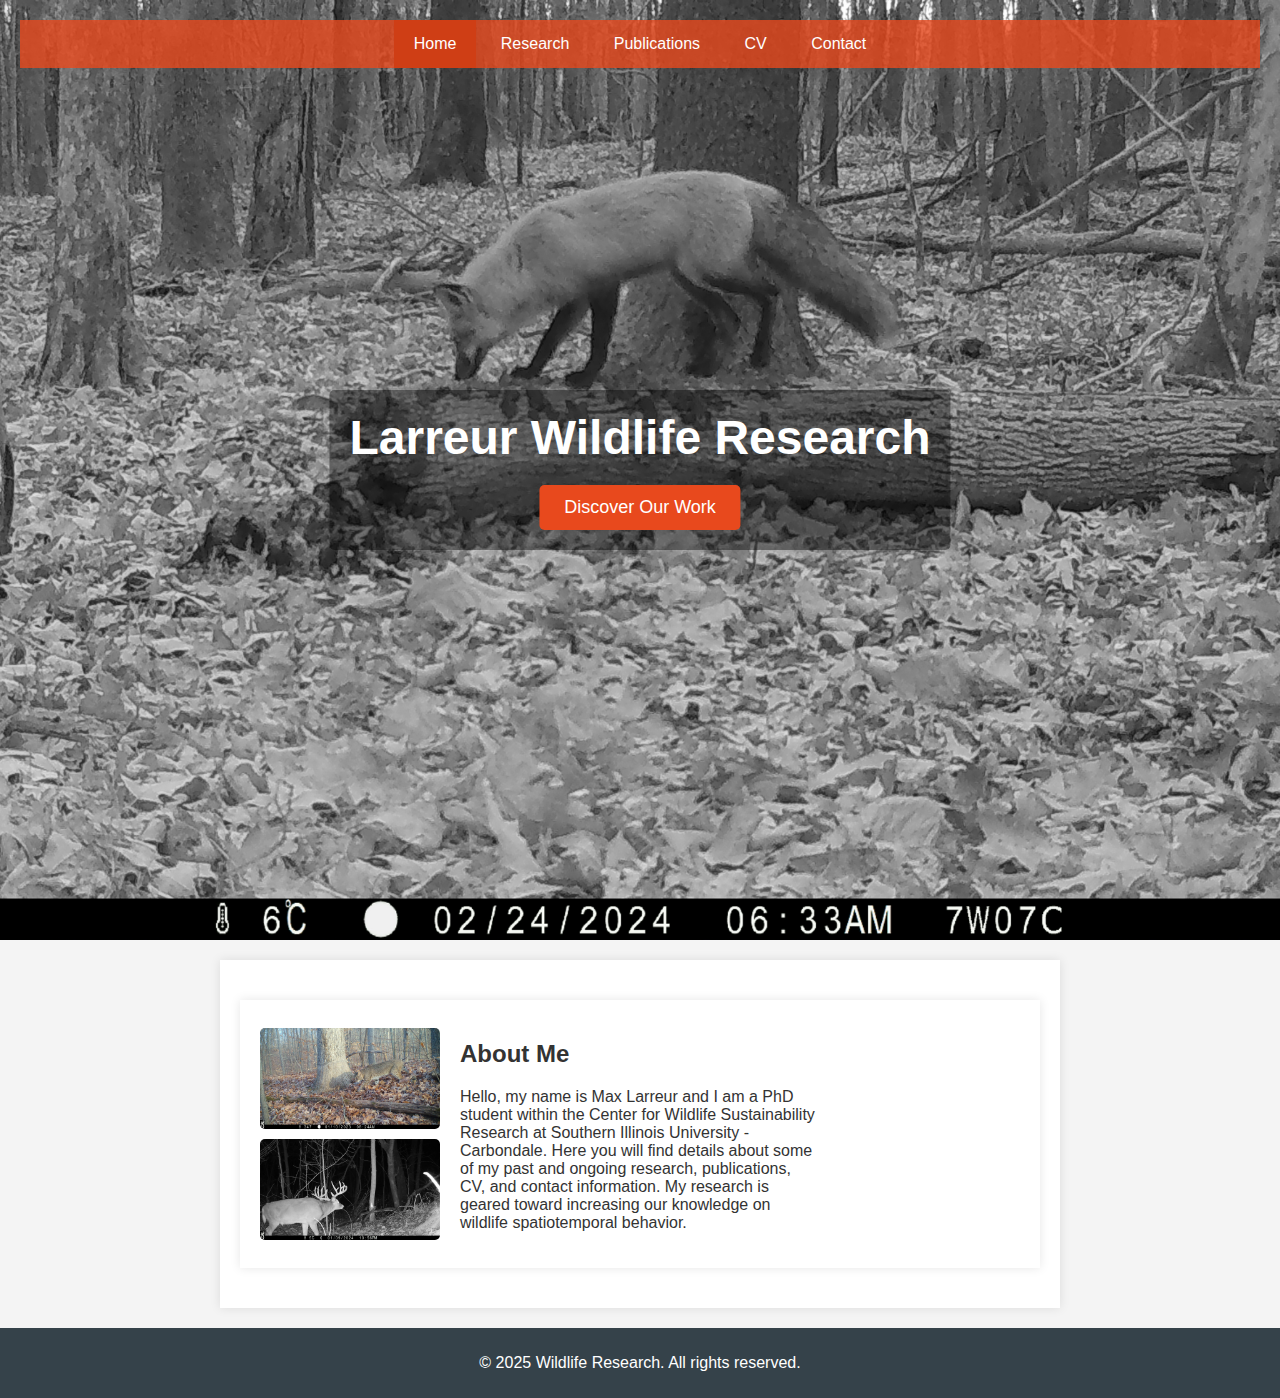
==== index.html @ 39ba8342 "Update index.html" ====
<!DOCTYPE html>
<html lang="en">
<head>
  <meta charset="UTF-8" />
  <meta name="viewport" content="width=device-width, initial-scale=1.0" />
  <title>Larreur Wildlife Research | Home</title>
  <link rel="stylesheet" href="style.css" />
</head>
<body>
  <!-- Hero Header Section -->
  <header class="hero">
    <nav>
      <ul>
        <li><a href="index.html" class="active">Home</a></li>
        <li><a href="research.html">Research</a></li>
        <li><a href="https://scholar.google.com/citations?user=DZuX8FkAAAAJ&hl=en&oi=ao" target="_blank">Publications</a></li>
        <li><a href="cv.html">CV</a></li>
        <li><a href="contact.html">Contact</a></li>
      </ul>
    </nav>
    <div class="hero-content">
      <h1>Larreur Wildlife Research</h1>
      <a class="cta-button" href="research.html">Discover Our Work</a>
    </div>
  </header>

  <main>
    <!-- About Me Section -->
    <section class="about-me">
      <div class="about-left">
        <img src="image/bob.JPG" alt="Bobcat Photo">
        <img src="image/big_deer.JPG" alt="Skunk Photo">
      </div>
      <div class="about-text">
        <h2>About Me</h2>
        <p>
          Hello, my name is Max Larreur and I am a PhD student within the Center for Wildlife Sustainability Research at Southern Illinois University - Carbondale.
          Here you will find details about some of my past and ongoing research, publications, CV, and contact information.
          My research is geared toward increasing our knowledge on wildlife spatiotemporal behavior.
        </p>
      </div>
      <div class="about-video">
        <video src="image/bobcat_video.mp4" autoplay loop muted playsinline></video>
      </div>
    </section>
  </main>

  <footer>
    <p>&copy; 2025 Wildlife Research. All rights reserved.</p>
  </footer>
</body>
</html>
---- style.css ----
/* General Styles */
body {
  font-family: Arial, sans-serif;
  margin: 0;
  padding: 0;
  background: #f4f4f4;
  color: #333;
}

/* Header */
header {
  background: #35424a;
  color: #fff;
  padding: 20px;
  text-align: center;
}

/* Navigation */
nav {
  background: #e8491d;
}
nav ul {
  list-style: none;
  margin: 0;
  padding: 0;
  text-align: center;
}
nav ul li {
  display: inline-block;
}
nav ul li a {
  display: inline-block;
  padding: 15px 20px;
  color: #fff;
  text-decoration: none;
  font-size: 16px;
}
nav ul li a:hover,
nav ul li a.active {
  background: #cf3e15;
}

/* Main Content */
main {
  padding: 20px;
  max-width: 800px;
  margin: 20px auto;
  background: #fff;
  box-shadow: 0 0 10px rgba(0,0,0,0.1);
}

/* Footer */
footer {
  background: #35424a;
  color: #fff;
  text-align: center;
  padding: 10px;
}

/* Hero Section for Home Page */
.hero {
  position: relative;
  height: 100vh;
  background: url('image/RF_log.JPG') no-repeat center center/cover;
  color: #fff;
}

/* Optional: Adjust navigation background in the hero section */
.hero nav {
  background: rgba(232, 73, 29, 0.8); /* Slightly transparent version of #e8491d */
}

/* Hero Content */
.hero .hero-content {
  position: absolute;
  top: 50%;
  left: 50%;
  transform: translate(-50%, -50%);
  text-align: center;
  background: rgba(0, 0, 0, 0.4); /* Optional overlay for better text readability */
  padding: 20px;
  border-radius: 5px;
}

.hero .hero-content h1 {
  font-size: 48px;
  margin: 0 0 20px 0;
}

.hero .hero-content p {
  font-size: 20px;
  margin: 0 0 20px 0;
}

/* Call-to-Action Button */
.hero .cta-button {
  display: inline-block;
  padding: 12px 25px;
  background: #e8491d;
  color: #fff;
  text-decoration: none;
  font-size: 18px;
  border-radius: 5px;
  transition: background 0.3s ease;
}

.hero .cta-button:hover {
  background: #cf3e15;
}

/* About Me Section */
.about-me {
  display: flex;
  align-items: center;
  justify-content: center;
  gap: 20px;
  max-width: 800px;
  margin: 20px auto;
  background: #fff;
  padding: 20px;
  box-shadow: 0 0 10px rgba(0,0,0,0.1);
}

.about-text {
  flex: 1;
}

.about-image {
  flex: 1;
  text-align: center;
}

.about-image img {
  max-width: 100%;
  height: auto;
  border-radius: 5px;
}

/* Research Section Styles */
.research-section {
  display: flex;
  align-items: flex-start;
  gap: 20px;
  margin-bottom: 40px;
}

.research-text {
  flex: 2;
}

.research-image {
  flex: 1;
  text-align: center;
}

.research-image img {
  max-width: 100%;
  height: auto;
  border-radius: 5px;
}

/* About Me Section - Updated for 3 Columns */
.about-me {
  display: flex;
  align-items: center;
  justify-content: center;
  gap: 20px;
  max-width: 1000px; /* Adjust width as needed */
  margin: 20px auto;
  background: #fff;
  padding: 20px;
  box-shadow: 0 0 10px rgba(0,0,0,0.1);
}

.about-left {
  flex: 1;
  display: flex;
  flex-direction: column;
  gap: 10px;
}

.about-text {
  flex: 2;
}

.about-video {
  flex: 1;
  text-align: center;
}

/* Ensure images and video fit their containers */
.about-left img,
.about-video video {
  max-width: 100%;
  height: auto;
  border-radius: 5px;
}
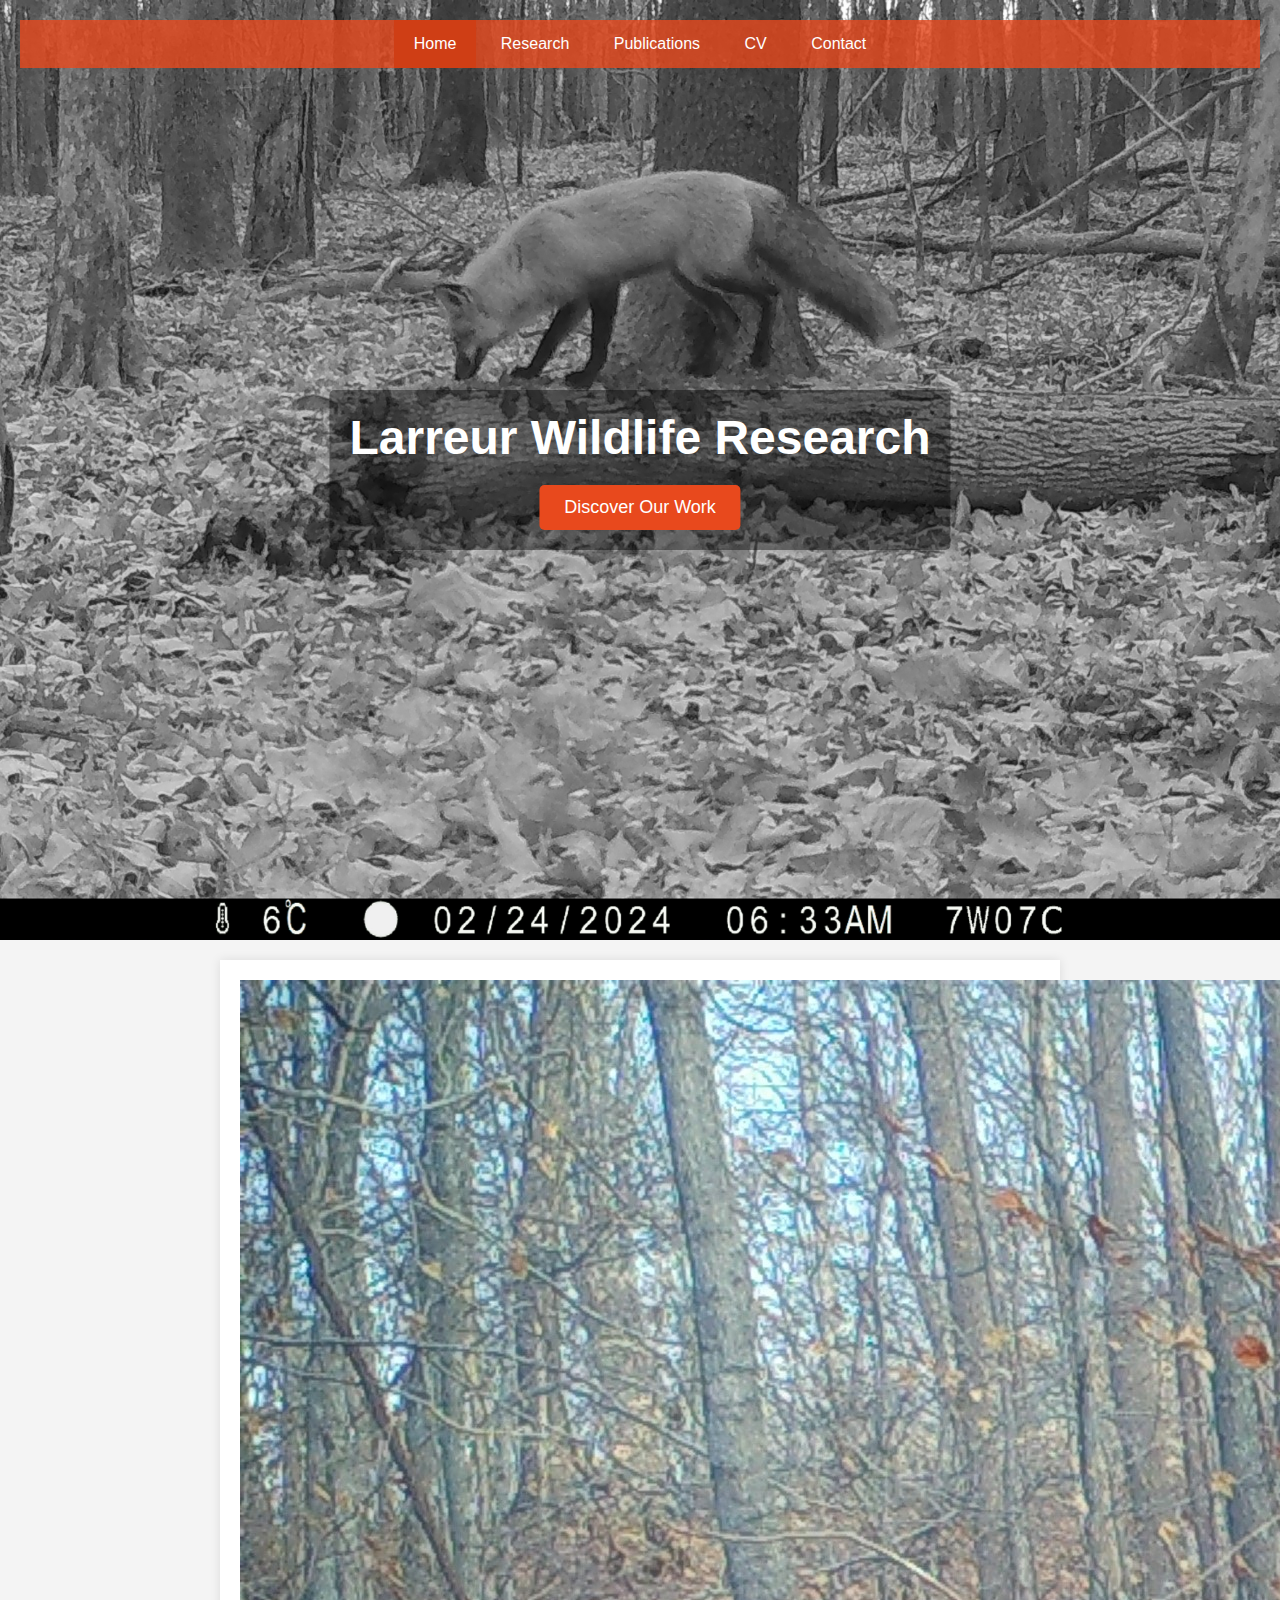
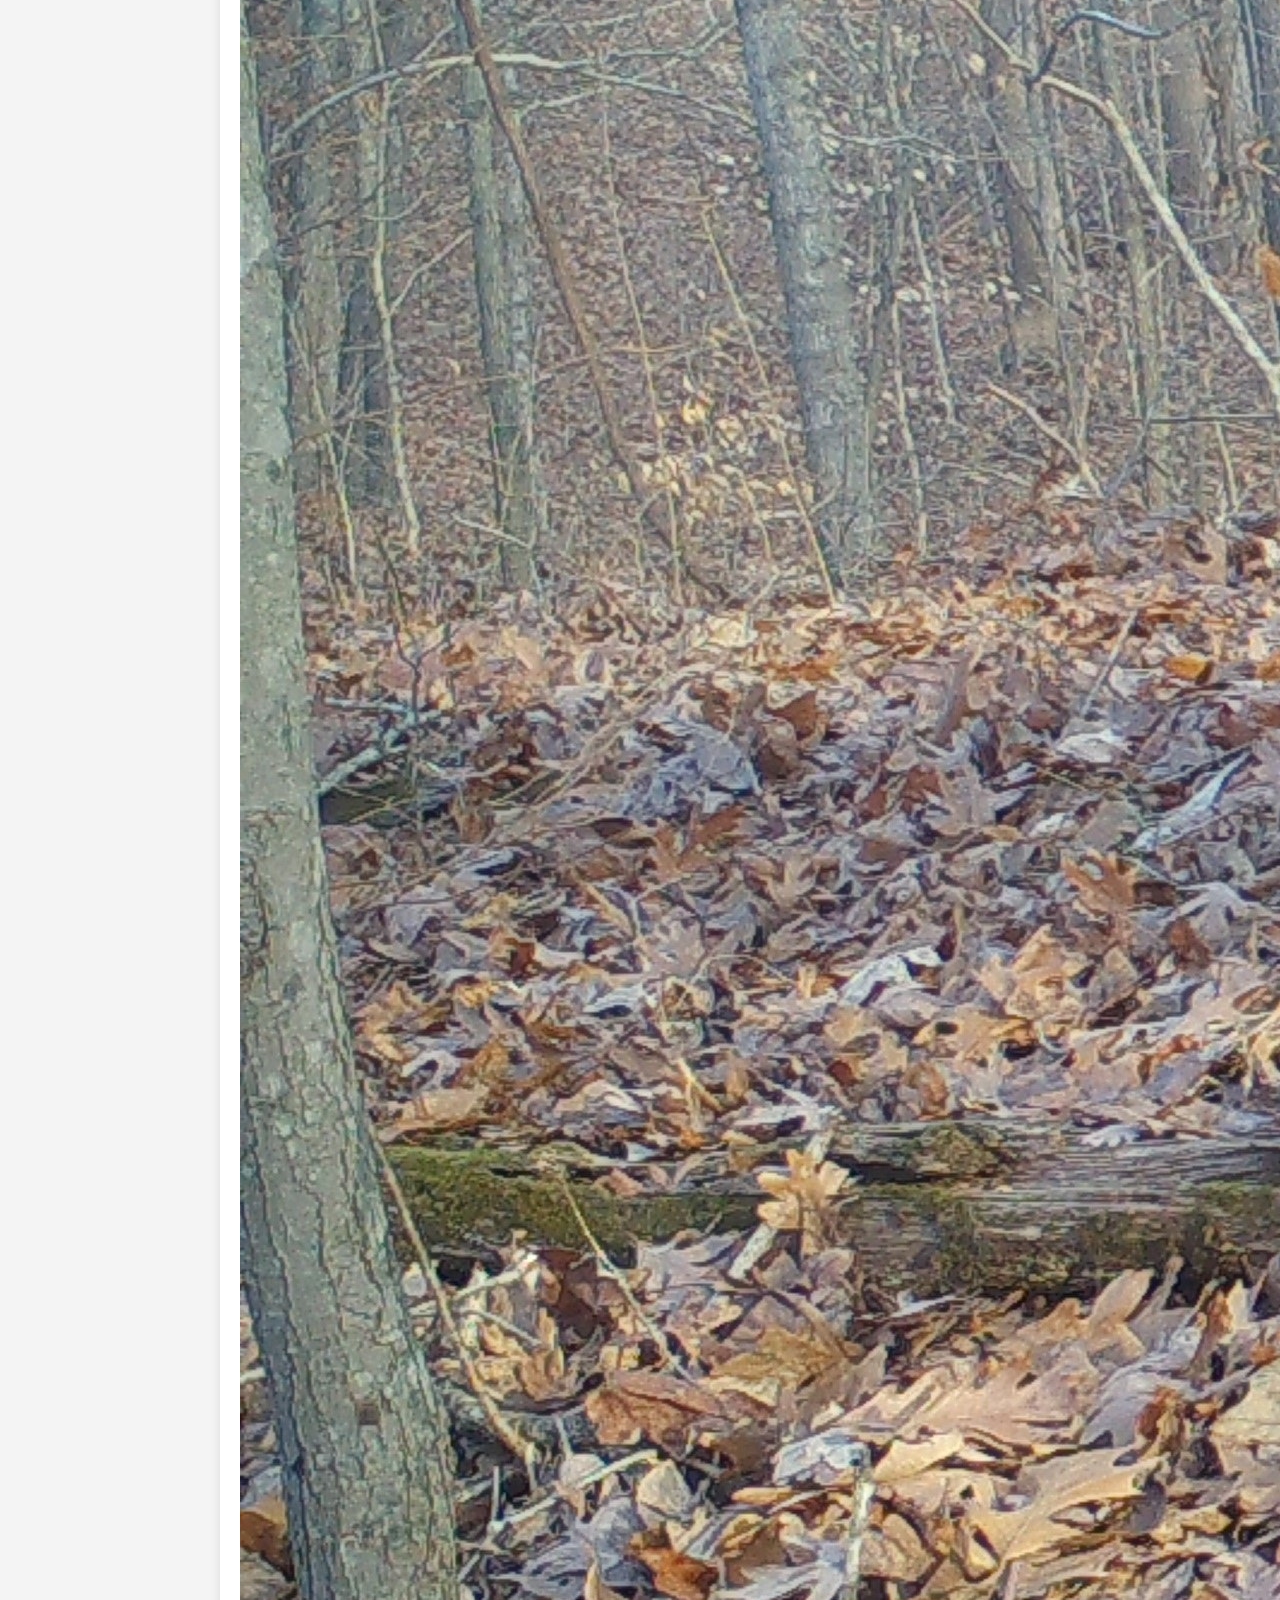
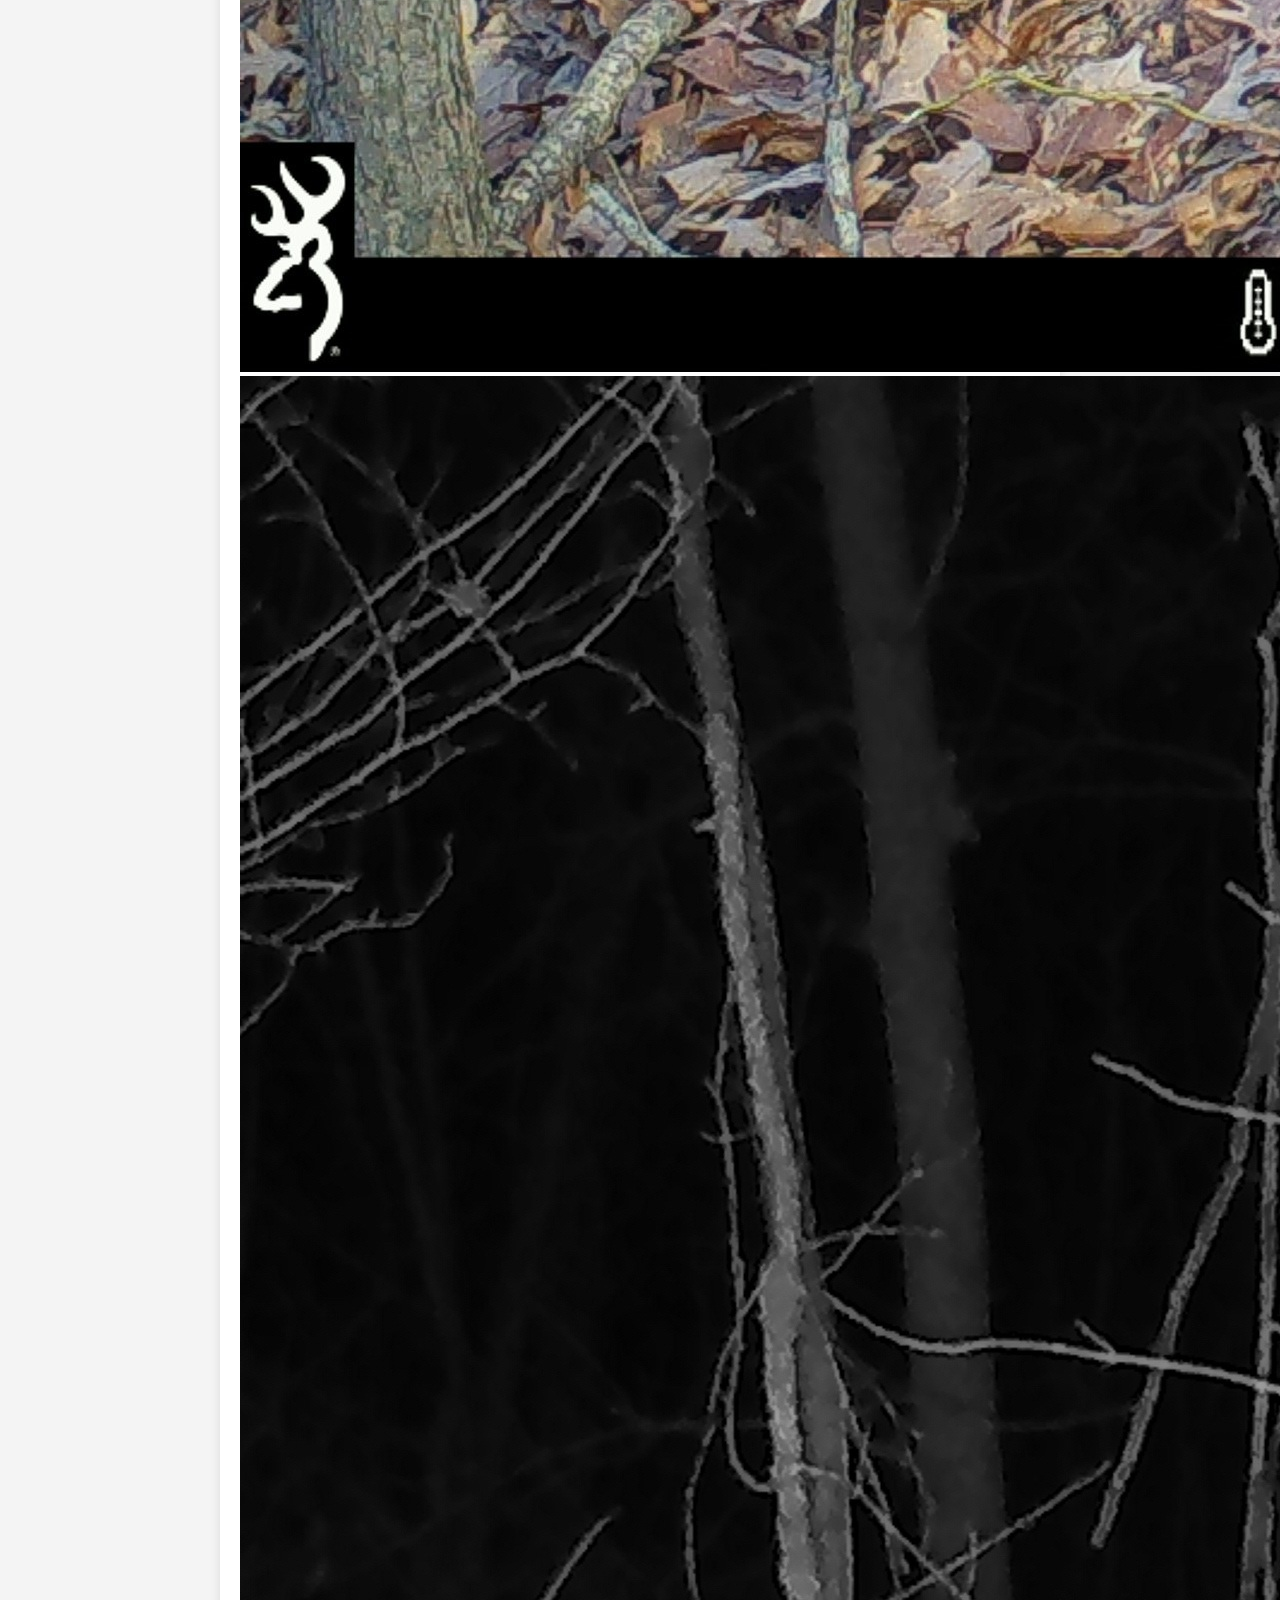
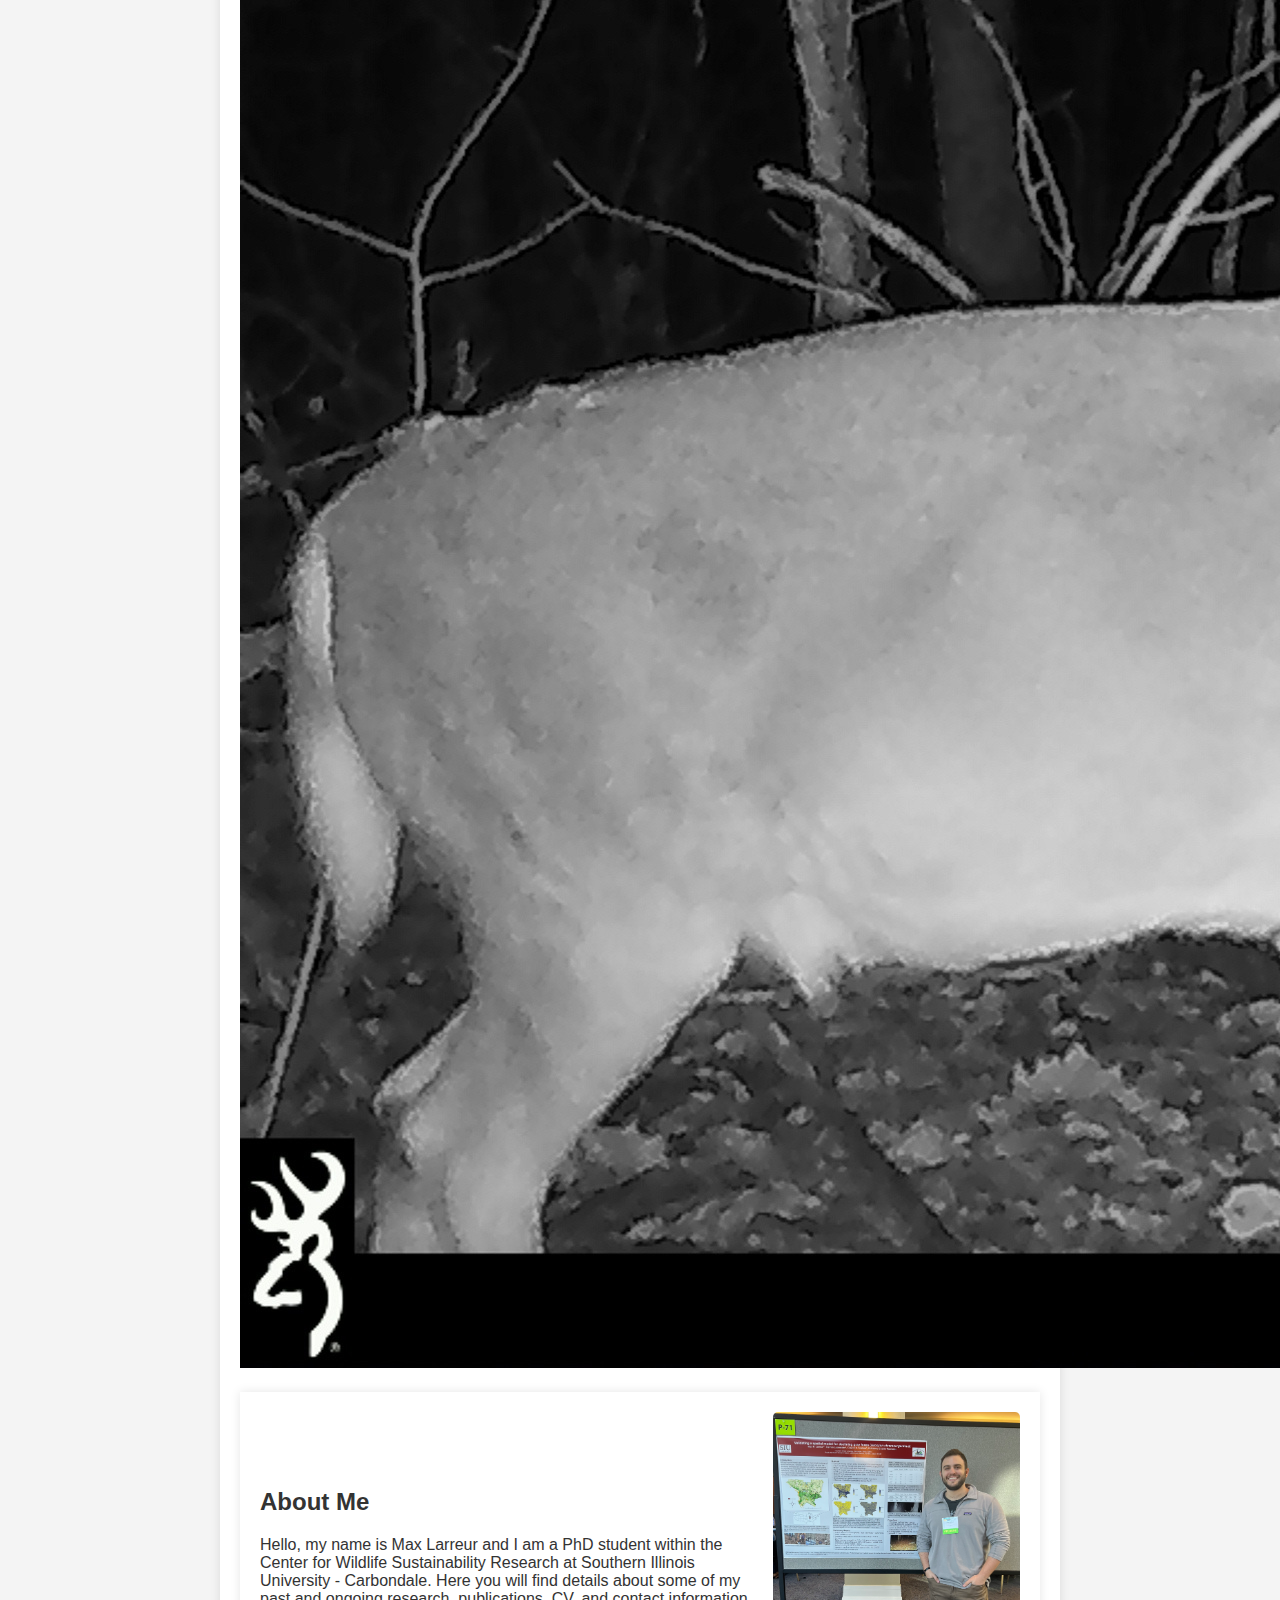
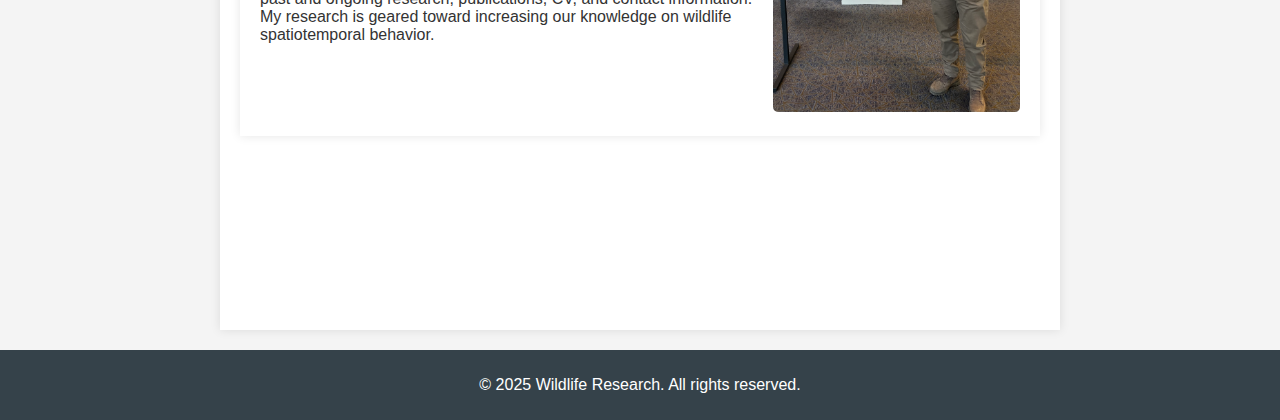
==== commit 715d32f7: "Update index.html" ====
--- a/index.html
+++ b/index.html
@@ -25,21 +25,31 @@
   </header>
 
   <main>
-    <!-- About Me Section -->
-    <section class="about-me">
-      <div class="about-left">
+    <!-- About Me Section with Extra Media -->
+    <section class="about-me-wrapper">
+      <!-- Left Extras: Two stacked photos -->
+      <div class="left-extras">
         <img src="image/bob.JPG" alt="Bobcat Photo">
         <img src="image/big_deer.JPG" alt="Skunk Photo">
       </div>
-      <div class="about-text">
-        <h2>About Me</h2>
-        <p>
-          Hello, my name is Max Larreur and I am a PhD student within the Center for Wildlife Sustainability Research at Southern Illinois University - Carbondale.
-          Here you will find details about some of my past and ongoing research, publications, CV, and contact information.
-          My research is geared toward increasing our knowledge on wildlife spatiotemporal behavior.
-        </p>
+
+      <!-- Center: Original About Me Section -->
+      <div class="about-me">
+        <div class="about-text">
+          <h2>About Me</h2>
+          <p>
+            Hello, my name is Max Larreur and I am a PhD student within the Center for Wildlife Sustainability Research at Southern Illinois University - Carbondale.
+            Here you will find details about some of my past and ongoing research, publications, CV, and contact information.
+            My research is geared toward increasing our knowledge on wildlife spatiotemporal behavior.
+          </p>
+        </div>
+        <div class="about-image">
+          <img src="image/conference.jpg" alt="Max Larreur" />
+        </div>
       </div>
-      <div class="about-video">
+
+      <!-- Right Extras: Video playing on loop -->
+      <div class="right-extras">
         <video src="image/bobcat_video.mp4" autoplay loop muted playsinline></video>
       </div>
     </section>
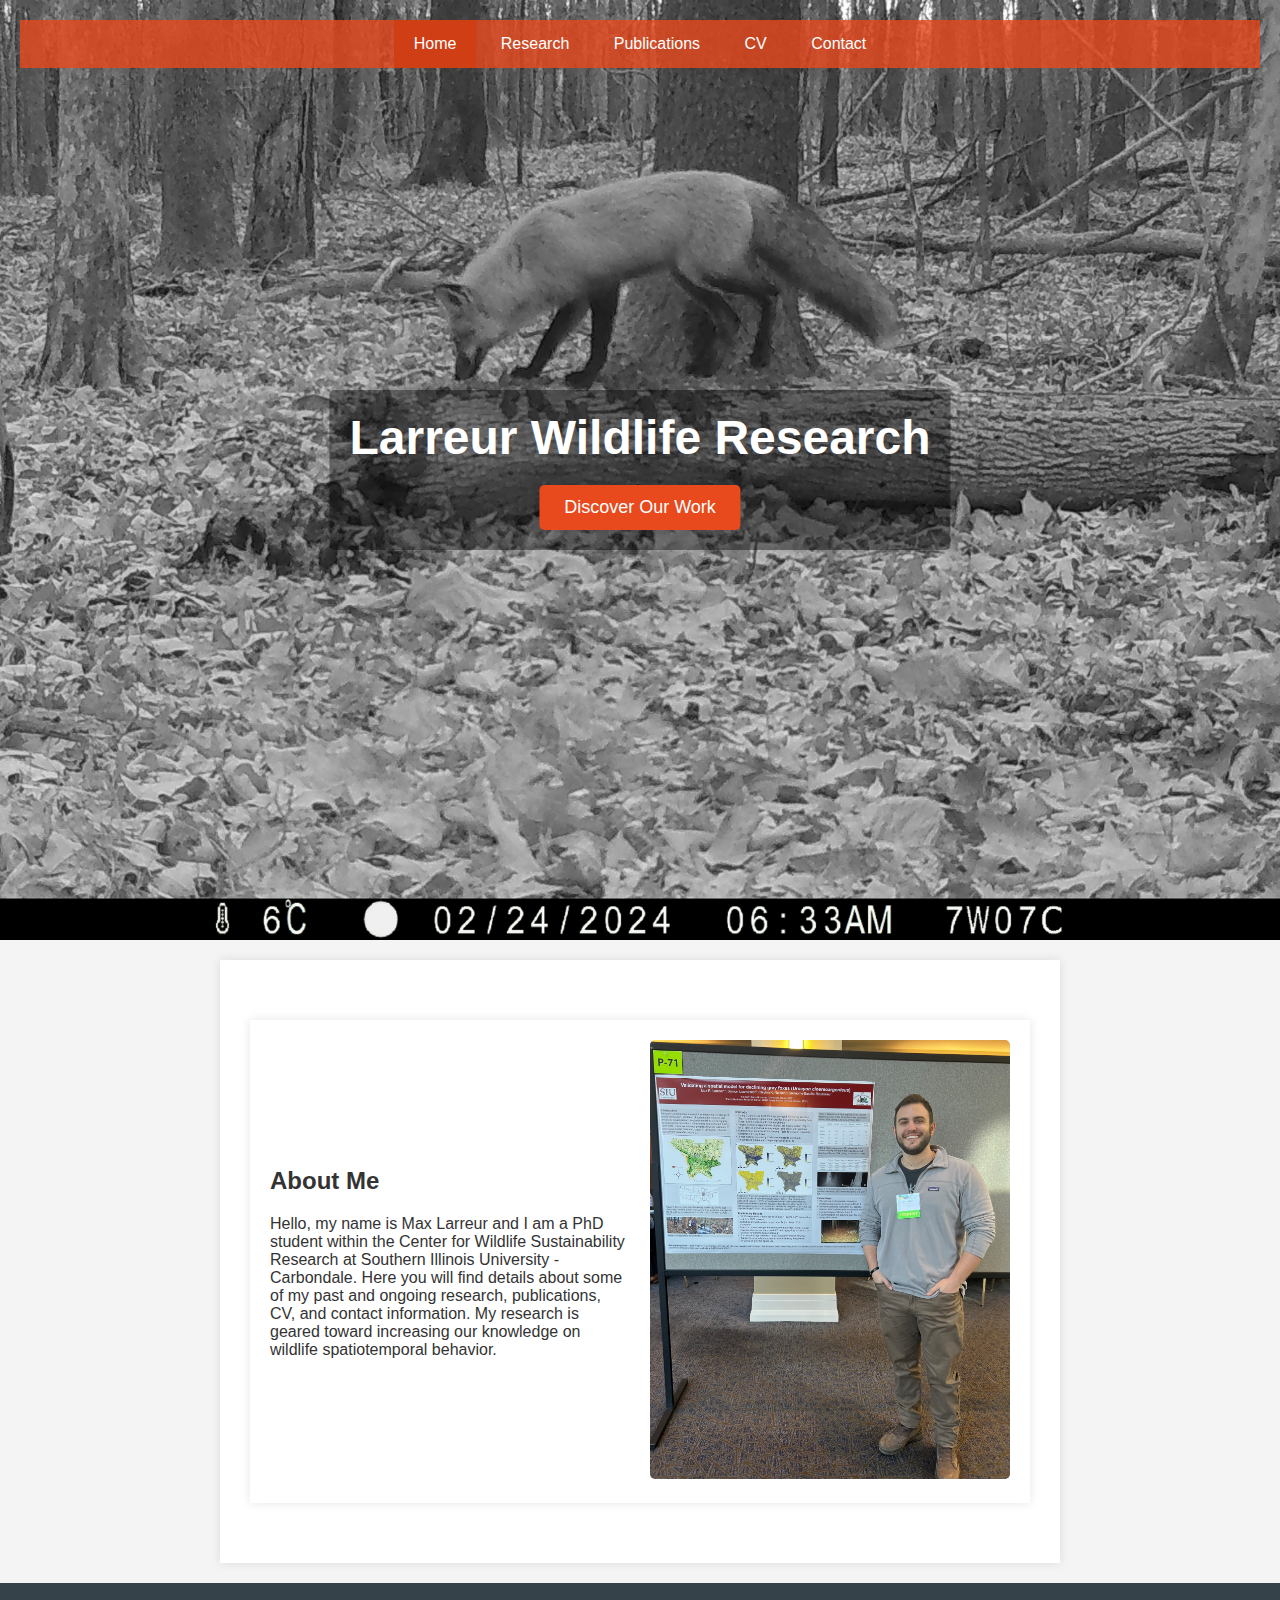
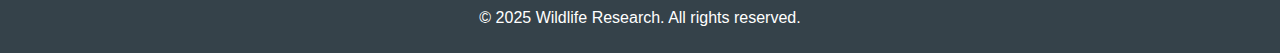
==== commit b122773a: "Update index.html" ====
--- a/index.html
+++ b/index.html
@@ -25,34 +25,35 @@
   </header>
 
   <main>
-    <!-- About Me Section with Extra Media -->
-    <section class="about-me-wrapper">
-      <!-- Left Extras: Two stacked photos -->
-      <div class="left-extras">
-        <img src="image/bob.JPG" alt="Bobcat Photo">
-        <img src="image/big_deer.JPG" alt="Skunk Photo">
-      </div>
+    <!-- About Me Section with Extras Outside the Centered Box -->
+<section class="about-me-wrapper">
+  <!-- Left Extras: Two stacked photos -->
+  <div class="left-extras">
+    <img src="image/bob.JPG" alt="Bobcat Photo">
+    <img src="image/big_deer.JPG" alt="Skunk Photo">
+  </div>
 
-      <!-- Center: Original About Me Section -->
-      <div class="about-me">
-        <div class="about-text">
-          <h2>About Me</h2>
-          <p>
-            Hello, my name is Max Larreur and I am a PhD student within the Center for Wildlife Sustainability Research at Southern Illinois University - Carbondale.
-            Here you will find details about some of my past and ongoing research, publications, CV, and contact information.
-            My research is geared toward increasing our knowledge on wildlife spatiotemporal behavior.
-          </p>
-        </div>
-        <div class="about-image">
-          <img src="image/conference.jpg" alt="Max Larreur" />
-        </div>
-      </div>
+  <!-- Center: Original About Me Content (Text and Your Photo) -->
+  <div class="about-me">
+    <div class="about-text">
+      <h2>About Me</h2>
+      <p>
+        Hello, my name is Max Larreur and I am a PhD student within the Center for Wildlife Sustainability Research at Southern Illinois University - Carbondale.
+        Here you will find details about some of my past and ongoing research, publications, CV, and contact information.
+        My research is geared toward increasing our knowledge on wildlife spatiotemporal behavior.
+      </p>
+    </div>
+    <div class="about-image">
+      <img src="image/conference.jpg" alt="Max Larreur">
+    </div>
+  </div>
 
-      <!-- Right Extras: Video playing on loop -->
-      <div class="right-extras">
-        <video src="image/bobcat_video.mp4" autoplay loop muted playsinline></video>
-      </div>
-    </section>
+  <!-- Right Extras: Video playing on loop -->
+  <div class="right-extras">
+    <video src="bobcat_video.mp4" autoplay loop muted playsinline></video>
+  </div>
+</section>
+
   </main>
 
   <footer>
--- a/style.css
+++ b/style.css
@@ -137,61 +137,96 @@
 }
 
 /* Research Section Styles */
-.research-section {
-  display: flex;
-  align-items: flex-start;
+section.research-section {
+  display: flex;
+  align-items: center;  /* vertically centers both text and image */
   gap: 20px;
   margin-bottom: 40px;
 }
 
-.research-text {
+section.research-section .research-text {
   flex: 2;
 }
 
-.research-image {
-  flex: 1;
-  text-align: center;
-}
-
-.research-image img {
-  max-width: 100%;
-  height: auto;
-  border-radius: 5px;
-}
-
-/* About Me Section - Updated for 3 Columns */
+section.research-section .research-image {
+  flex: 1;
+  display: flex;
+  justify-content: center; /* horizontally center the image */
+  align-items: center;     /* vertically center the image */
+}
+
+section.research-section .research-image img {
+  max-width: 100%;
+  height: auto;
+  border-radius: 5px;
+}
+
+
+/* About Me Wrapper – Full-Width Grid Layout */
+.about-me-wrapper {
+  width: 100%;
+  display: grid;
+  grid-template-columns: 1fr auto 1fr;  /* Left extras, fixed-width center, right extras */
+  align-items: center;
+  margin: 20px 0;
+}
+
+/* Center About Me Box */
+.center-about {
+  /* Set the width of your centered about-me box (adjust as needed) */
+  width: 800px;
+  margin: 0 auto;
+}
+
+/* About Me Box (Existing styles preserved) */
 .about-me {
   display: flex;
   align-items: center;
-  justify-content: center;
   gap: 20px;
-  max-width: 1000px; /* Adjust width as needed */
-  margin: 20px auto;
   background: #fff;
   padding: 20px;
   box-shadow: 0 0 10px rgba(0,0,0,0.1);
 }
 
-.about-left {
-  flex: 1;
+.about-me .about-text {
+  flex: 1;
+}
+
+.about-me .about-image {
+  flex: 1;
+  text-align: center;
+}
+
+.about-me .about-image img {
+  max-width: 100%;
+  height: auto;
+  border-radius: 5px;
+}
+
+/* Left Extras: Two stacked photos */
+.left-extras {
   display: flex;
   flex-direction: column;
   gap: 10px;
-}
-
-.about-text {
-  flex: 2;
-}
-
-.about-video {
-  flex: 1;
-  text-align: center;
-}
-
-/* Ensure images and video fit their containers */
-.about-left img,
-.about-video video {
-  max-width: 100%;
-  height: auto;
-  border-radius: 5px;
-}
+  align-items: flex-start; /* Align left */
+  padding-left: 10px; /* Optional: add some padding to the extreme left */
+}
+
+.left-extras img {
+  max-width: 100%;
+  height: auto;
+  border-radius: 5px;
+}
+
+/* Right Extras: Video */
+.right-extras {
+  display: flex;
+  justify-content: flex-end; /* Align right */
+  padding-right: 10px; /* Optional: add some padding to the extreme right */
+}
+
+.right-extras video {
+  max-width: 100%;
+  height: auto;
+  border-radius: 5px;
+}
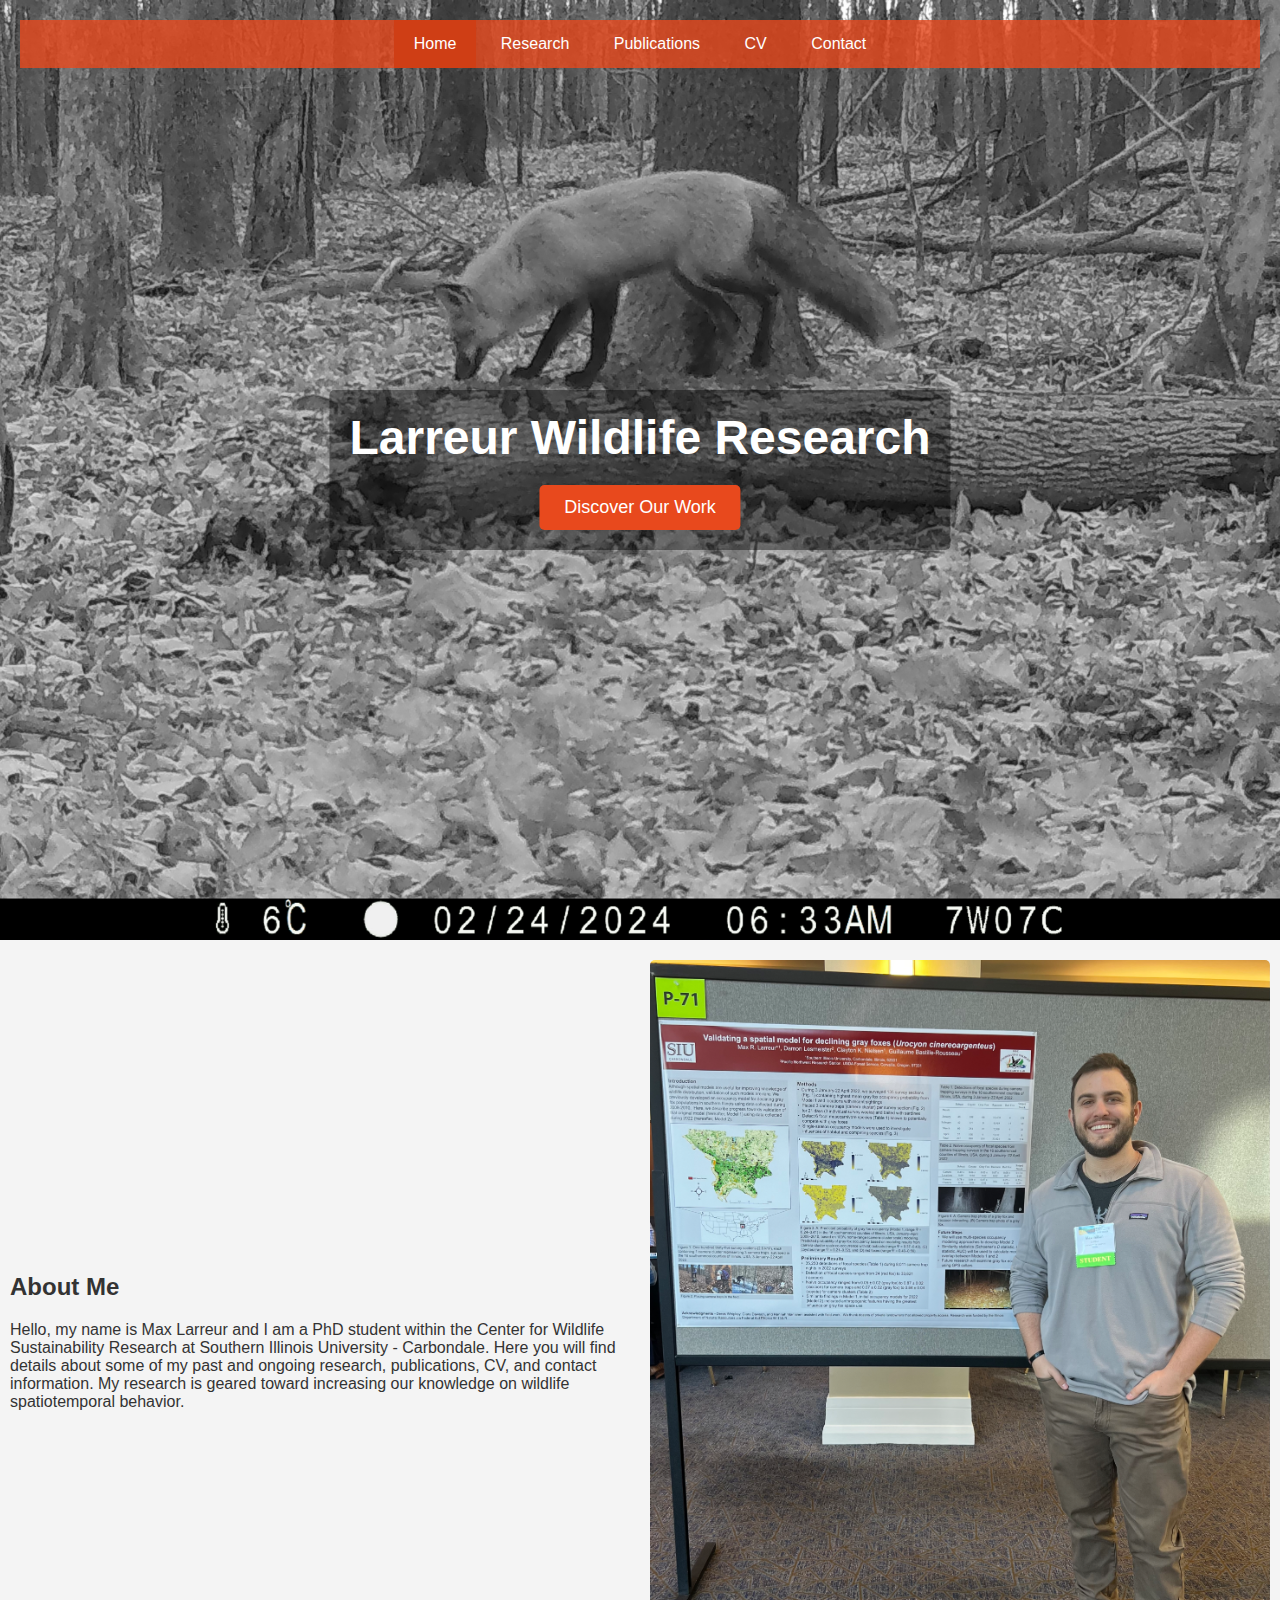
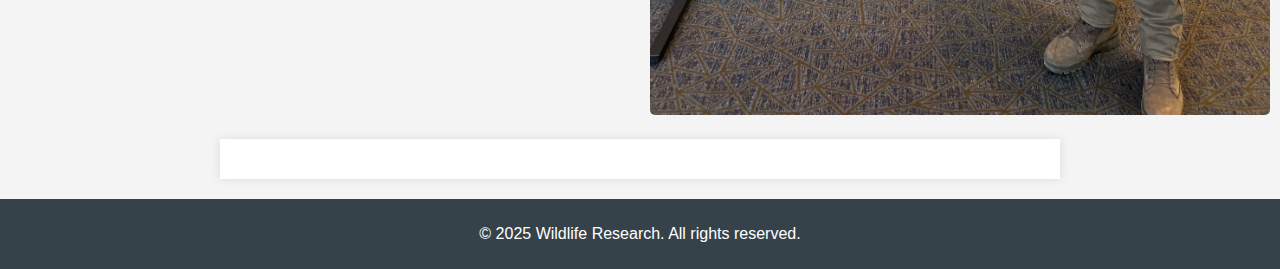
==== commit e0a04b88: "Update index.html" ====
--- a/index.html
+++ b/index.html
@@ -24,36 +24,38 @@
     </div>
   </header>
 
+  <!-- About Me Section with Extras Outside the Centered Box -->
+  <section class="about-me-wrapper">
+    <!-- Left Extras: Two stacked photos -->
+    <div class="left-extras">
+      <img src="image/bob.JPG" alt="Bobcat Photo">
+      <img src="image/big_deer.JPG" alt="Big Deer Photo">
+    </div>
+
+    <!-- Center: About Me Content (text and your main photo) -->
+    <div class="about-me">
+      <div class="about-text">
+        <h2>About Me</h2>
+        <p>
+          Hello, my name is Max Larreur and I am a PhD student within the Center for Wildlife Sustainability Research at Southern Illinois University - Carbondale.
+          Here you will find details about some of my past and ongoing research, publications, CV, and contact information.
+          My research is geared toward increasing our knowledge on wildlife spatiotemporal behavior.
+        </p>
+      </div>
+      <div class="about-image">
+        <img src="image/conference.jpg" alt="Max Larreur">
+      </div>
+    </div>
+
+    <!-- Right Extras: Looping video -->
+    <div class="right-extras">
+      <video src="image/bobcat_video.mp4" autoplay loop muted playsinline></video>
+    </div>
+  </section>
+
+  <!-- Other main content (if any) goes here -->
   <main>
-    <!-- About Me Section with Extras Outside the Centered Box -->
-<section class="about-me-wrapper">
-  <!-- Left Extras: Two stacked photos -->
-  <div class="left-extras">
-    <img src="image/bob.JPG" alt="Bobcat Photo">
-    <img src="image/big_deer.JPG" alt="Skunk Photo">
-  </div>
-
-  <!-- Center: Original About Me Content (Text and Your Photo) -->
-  <div class="about-me">
-    <div class="about-text">
-      <h2>About Me</h2>
-      <p>
-        Hello, my name is Max Larreur and I am a PhD student within the Center for Wildlife Sustainability Research at Southern Illinois University - Carbondale.
-        Here you will find details about some of my past and ongoing research, publications, CV, and contact information.
-        My research is geared toward increasing our knowledge on wildlife spatiotemporal behavior.
-      </p>
-    </div>
-    <div class="about-image">
-      <img src="image/conference.jpg" alt="Max Larreur">
-    </div>
-  </div>
-
-  <!-- Right Extras: Video playing on loop -->
-  <div class="right-extras">
-    <video src="bobcat_video.mp4" autoplay loop muted playsinline></video>
-  </div>
-</section>
-
+    <!-- Your other content that should have the white box, if any -->
   </main>
 
   <footer>
@@ -62,3 +64,4 @@
 </body>
 </html>
 
+
--- a/style.css
+++ b/style.css
@@ -108,7 +108,8 @@
   background: #cf3e15;
 }
 
-/* About Me Section */
+/* 
+Old About Me Section (Centered Box) - Commented Out
 .about-me {
   display: flex;
   align-items: center;
@@ -135,84 +136,51 @@
   height: auto;
   border-radius: 5px;
 }
-
-/* Research Section Styles */
-section.research-section {
-  display: flex;
-  align-items: center;  /* vertically centers both text and image */
-  gap: 20px;
-  margin-bottom: 40px;
-}
-
-section.research-section .research-text {
-  flex: 2;
-}
-
-section.research-section .research-image {
-  flex: 1;
-  display: flex;
-  justify-content: center; /* horizontally center the image */
-  align-items: center;     /* vertically center the image */
-}
-
-section.research-section .research-image img {
-  max-width: 100%;
-  height: auto;
-  border-radius: 5px;
-}
-
+-------------------------------------------------
+*/
 
 /* About Me Wrapper – Full-Width Grid Layout */
 .about-me-wrapper {
   width: 100%;
   display: grid;
-  grid-template-columns: 1fr auto 1fr;  /* Left extras, fixed-width center, right extras */
+  grid-template-columns: 1fr auto 1fr;  /* left extras, center content, right extras */
   align-items: center;
   margin: 20px 0;
 }
 
-/* Center About Me Box */
-.center-about {
-  /* Set the width of your centered about-me box (adjust as needed) */
-  width: 800px;
-  margin: 0 auto;
-}
-
-/* About Me Box (Existing styles preserved) */
+/* Left Extras: Two stacked photos */
+.left-extras {
+  display: flex;
+  flex-direction: column;
+  gap: 10px;
+  align-items: flex-start; /* aligns photos to the left */
+  padding-left: 10px;
+}
+
+.left-extras img {
+  max-width: 100%;
+  height: auto;
+  border-radius: 5px;
+}
+
+/* Center About Me Content – No box styling */
 .about-me {
   display: flex;
   align-items: center;
   gap: 20px;
-  background: #fff;
-  padding: 20px;
-  box-shadow: 0 0 10px rgba(0,0,0,0.1);
-}
-
-.about-me .about-text {
-  flex: 1;
-}
-
-.about-me .about-image {
-  flex: 1;
-  text-align: center;
-}
-
-.about-me .about-image img {
-  max-width: 100%;
-  height: auto;
-  border-radius: 5px;
-}
-
-/* Left Extras: Two stacked photos */
-.left-extras {
-  display: flex;
-  flex-direction: column;
-  gap: 10px;
-  align-items: flex-start; /* Align left */
-  padding-left: 10px; /* Optional: add some padding to the extreme left */
-}
-
-.left-extras img {
+  /* Removed background, padding, and box-shadow for a clean layout */
+}
+
+.about-text {
+  flex: 1;
+}
+
+.about-image {
+  flex: 1;
+  text-align: center;
+}
+
+.about-image img {
   max-width: 100%;
   height: auto;
   border-radius: 5px;
@@ -221,8 +189,8 @@
 /* Right Extras: Video */
 .right-extras {
   display: flex;
-  justify-content: flex-end; /* Align right */
-  padding-right: 10px; /* Optional: add some padding to the extreme right */
+  justify-content: flex-end; /* aligns video to the right */
+  padding-right: 10px;
 }
 
 .right-extras video {
@@ -230,3 +198,29 @@
   height: auto;
   border-radius: 5px;
 }
+
+/* Research Section Styles */
+section.research-section {
+  display: flex;
+  align-items: center;  /* vertically centers both text and image */
+  gap: 20px;
+  margin-bottom: 40px;
+}
+
+section.research-section .research-text {
+  flex: 2;
+}
+
+section.research-section .research-image {
+  flex: 1;
+  display: flex;
+  justify-content: center; /* horizontally center the image */
+  align-items: center;     /* vertically center the image */
+}
+
+section.research-section .research-image img {
+  max-width: 100%;
+  height: auto;
+  border-radius: 5px;
+}
+
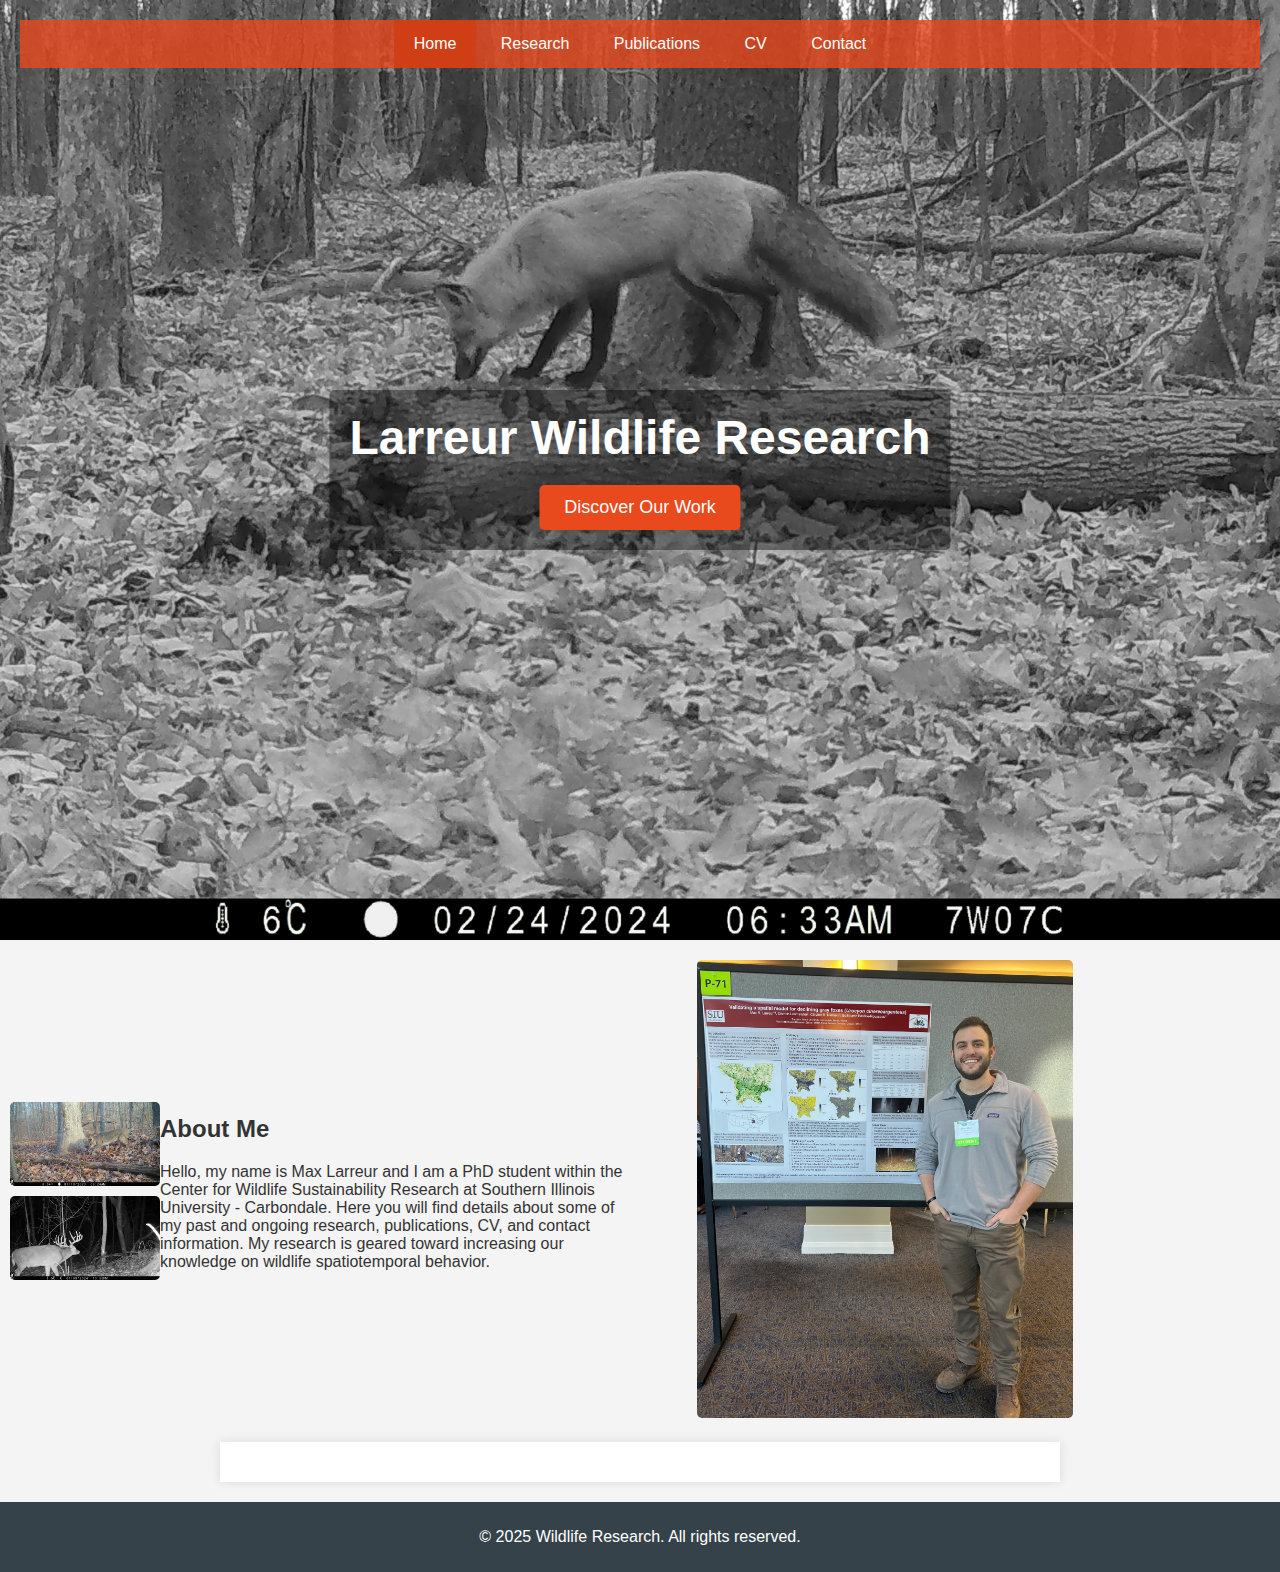
==== commit d84bafeb: "Update index.html" ====
--- a/index.html
+++ b/index.html
@@ -26,32 +26,32 @@
 
   <!-- About Me Section with Extras Outside the Centered Box -->
   <section class="about-me-wrapper">
-    <!-- Left Extras: Two stacked photos -->
-    <div class="left-extras">
-      <img src="image/bob.JPG" alt="Bobcat Photo">
-      <img src="image/big_deer.JPG" alt="Big Deer Photo">
+  <!-- Left Extras: Two stacked photos -->
+  <div class="left-extras">
+    <img src="image/bob.JPG" alt="Bobcat Photo">
+    <img src="image/big_deer.JPG" alt="Big Deer Photo">
+  </div>
+
+  <!-- Center: About Me Content (text and your main photo) -->
+  <div class="about-me">
+    <div class="about-text">
+      <h2>About Me</h2>
+      <p>
+        Hello, my name is Max Larreur and I am a PhD student within the Center for Wildlife Sustainability Research at Southern Illinois University - Carbondale.
+        Here you will find details about some of my past and ongoing research, publications, CV, and contact information.
+        My research is geared toward increasing our knowledge on wildlife spatiotemporal behavior.
+      </p>
     </div>
+    <div class="about-image">
+      <img src="image/conference.jpg" alt="Max Larreur">
+    </div>
+  </div>
 
-    <!-- Center: About Me Content (text and your main photo) -->
-    <div class="about-me">
-      <div class="about-text">
-        <h2>About Me</h2>
-        <p>
-          Hello, my name is Max Larreur and I am a PhD student within the Center for Wildlife Sustainability Research at Southern Illinois University - Carbondale.
-          Here you will find details about some of my past and ongoing research, publications, CV, and contact information.
-          My research is geared toward increasing our knowledge on wildlife spatiotemporal behavior.
-        </p>
-      </div>
-      <div class="about-image">
-        <img src="image/conference.jpg" alt="Max Larreur">
-      </div>
-    </div>
-
-    <!-- Right Extras: Looping video -->
-    <div class="right-extras">
-      <video src="image/bobcat_video.mp4" autoplay loop muted playsinline></video>
-    </div>
-  </section>
+  <!-- Right Extras: Looping video -->
+  <div class="right-extras">
+    <video src="image/bobcat_video.mp4" autoplay loop muted playsinline></video>
+  </div>
+</section>
 
   <!-- Other main content (if any) goes here -->
   <main>
--- a/style.css
+++ b/style.css
@@ -155,6 +155,7 @@
   gap: 10px;
   align-items: flex-start; /* aligns photos to the left */
   padding-left: 10px;
+  min-width: 150px;  /* ensure the left column has a minimum width */
 }
 
 .left-extras img {
@@ -168,7 +169,7 @@
   display: flex;
   align-items: center;
   gap: 20px;
-  /* Removed background, padding, and box-shadow for a clean layout */
+  /* No background, padding, or box-shadow for a clean layout */
 }
 
 .about-text {
@@ -181,7 +182,7 @@
 }
 
 .about-image img {
-  max-width: 100%;
+  max-width: 80%;  /* decreased size for the conference.jpg image */
   height: auto;
   border-radius: 5px;
 }
@@ -191,6 +192,7 @@
   display: flex;
   justify-content: flex-end; /* aligns video to the right */
   padding-right: 10px;
+  min-width: 150px;  /* ensure the right column has a minimum width */
 }
 
 .right-extras video {
